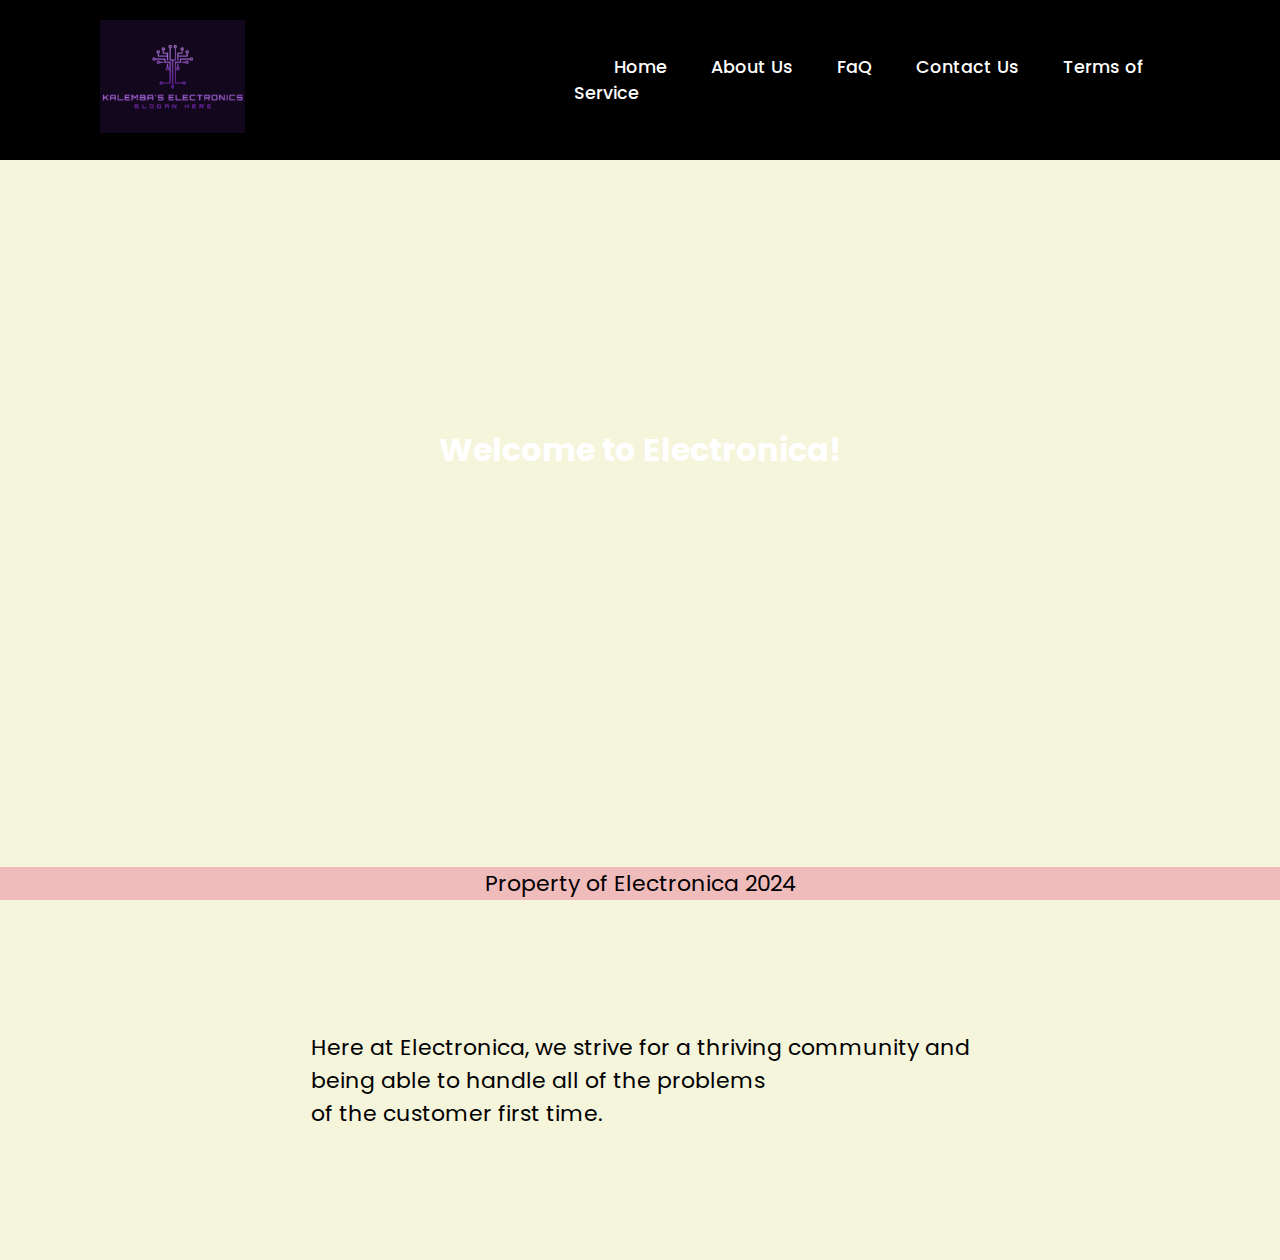
==== index.html @ b2012222 "Add files via upload" ====
<!DOCTYPE html>
<html lang="en">
<head>
    <meta charset="UTF-8">
    <meta http-equiv="X-UA-Compatible" content="IE=edge">
    <meta name="viewport" content="width=device-width, initial-scale=1.0">
    <link rel="stylesheet" href="style.css">
    <title>Home | Electronica</title>
</head>
<body>
    <header>
    <a href="index.html"><img src="Screenshot 2024-05-08 105047.png" class="logo"></a>
    <nav class="navigation">
        <a href="index.html">Home</a>
        <a href="about.html">About Us</a>
        <a href="FAQ.html">FaQ</a>
        <a href="contact.html">Contact Us</a>
        <a href="ToS.html">Terms of Service</a>
    </nav> 
    </header>

    <section class="custom-section">
        <video class="video-background" autoplay loop muted>
            <source src="y2mate.so - Apple HomePod 2 Review_ I'm Confused-gvqZCMGjh3s-720p-1715603608.mp4" type="video/mp4">
            <source src="y2mate.so - Apple HomePod 2 Review_ I'm Confused-gvqZCMGjh3s-720p-1715603608.ogg" type="video/ogg">
            Your browser does not support the video tag
        </video>
    <h1 class="heading">Welcome to Electronica!</h1>
    </section>

    <section class="custom-section2">
        <p>Here at Electronica, we strive for a thriving community and<br>being able to handle all of the problems<br>of the customer first time.</p>
    </section>
    <footer>
        <p>Property of Electronica 2024</p>
    </footer>
</body>
</html>
---- style.css ----
@import url('https://fonts.googleapis.com/css2?family=Poppins:wght@300;400;500;600;700;800;900&display=swap');

*{
    margin: 0;
    padding: 0;
    box-sizing: border-box;
    font-family: 'Poppins', sans-serif;
}
body{
    justify-content: center;
    align-items: center;
    min-height: 100vh;
    background: beige;
    background-size: cover;
    background-position: center;
}
a{
    text-decoration: none;
    width: 500px;
    color: white;
}
h1{
    color: white;
    position: center;
}
header{
    position: fixed;
    top: 0;
    left: 0;
    width: 100%;
    padding: 20px 100px;
    background: none;
    display: flex;
    justify-content: space-between;
    align-items: center;
    z-index: 99;
    background-color: black;
}

.logo{
    width: 145px;
}

.navigation a{
    position: relative;
    font-size: 1.1em;
    color: white;
    text-decoration: none;
    font-weight: 500;
    margin-left: 40px;
}
.custom-section3{
    display: flex;
    justify-content: center;
    align-items: center;
    flex-direction: column;
    min-height: 100vh;
    overflow: hidden;
}

th{
    padding: 23px;
    display: flex;
    flex-direction: column;
}
.messaging{
    margin: 0;
    padding: 0;
    display: flex;
    flex-direction: column;
    align-items: center;
    justify-content: center;
    height: 0vh;
}
#messagingForm {
    background-color: pink;
    padding: 20px;
    border-radius: 8px;
    box-shadow: 0 0 10px rgba(0, 0, 0, 0.1);
    display: block;
}
  
  label {
    display: block;
    margin-bottom: 8px;
  }
  
  input, select {
    width: 100%;
    padding: 8px;
    margin-bottom: 16px;
    box-sizing: border-box;
  }
  
  button {
    background-color: #4caf50;
    color: #fff;
    padding: 10px 15px;
    border: none;
    border-radius: 4px;
    cursor: pointer;
  }
  
  button:hover {
    background-color: #45a049;
  }
  
  #confirmation {
    margin-top: 20px;
  }
  .k img{
    width: 40px;
  }
  footer{
    background-color: rgb(240, 187, 187);
    color: black;
    padding: 0px;
    text-align: center;
    position: fixed;
    bottom: 0;
    width: 100%;
    height: auto;
}

.alert{
  width: 100%;
  background: rgb(0, 255, 106);
  padding: 10px, 20px;
  border-radius: 5px;
  text-align: center;
  font-size: 18px;
  font-weight: 900;
  display:none;
}

.custom-section{
    display: flex;
    justify-content: center;
    align-items: center;
    flex-direction: column;
    min-height: 100vh;
    overflow: hidden;
}
.video-background video{
    width: 100%;
    height: 100%;
    object-fit: cover;
}

.video-background {
    position: absolute;
    top: 0;
    left: 0;
    width: 100%;
    height: 100%;
    object-fit: cover; 
    z-index: -1;
}
.content {
    position: relative; 
    z-index: 1; 
}

.custom-section2{
    display: flex;
    justify-content: center;
    align-items: center;
    flex-direction: column;
    min-height: 40vh;
    overflow: hidden;
}

p{
    font-size: 22px;
}
li{
    font-size: 22px;
}
.text{
    display: flex;
    justify-content: center;
    align-items: center;
    flex-direction: column;
    min-height: 10vh;
    overflow: hidden;
}

.navigation a::after{
    content: '';
    position: absolute;
    left: 0;
    bottom: -6px;
    width: 100%;
    height: 3px;
    background: white;
    border-radius: 5px;
    transform: scaleX(0);
    transform-origin: right;
    transition: transform .5s;
}
.navigation a:hover{
    transition: .5s;
}

.navigation a:hover::after{
    transform-origin: left;
    transform: scaleX(1);
}
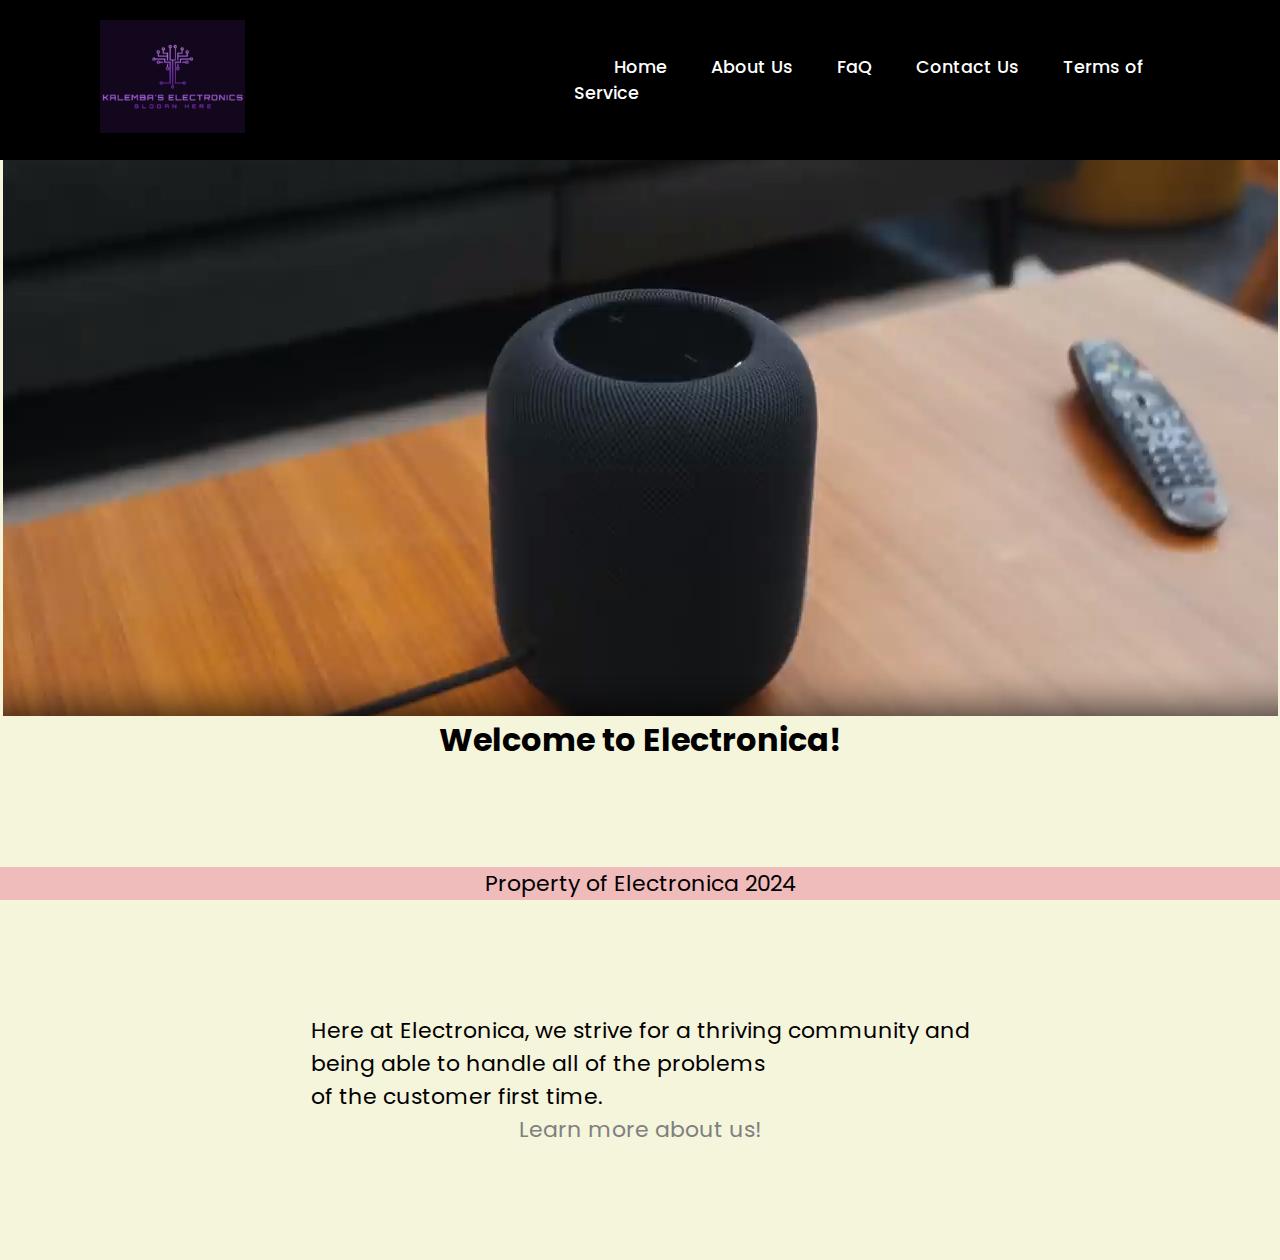
==== commit cf0cde71: "Update index.html" ====
--- a/index.html
+++ b/index.html
@@ -20,19 +20,16 @@
     </header>
 
     <section class="custom-section">
-        <video class="video-background" autoplay loop muted>
-            <source src="y2mate.so - Apple HomePod 2 Review_ I'm Confused-gvqZCMGjh3s-720p-1715603608.mp4" type="video/mp4">
-            <source src="y2mate.so - Apple HomePod 2 Review_ I'm Confused-gvqZCMGjh3s-720p-1715603608.ogg" type="video/ogg">
-            Your browser does not support the video tag
-        </video>
+        <img src="image.png">
     <h1 class="heading">Welcome to Electronica!</h1>
     </section>
 
     <section class="custom-section2">
         <p>Here at Electronica, we strive for a thriving community and<br>being able to handle all of the problems<br>of the customer first time.</p>
+        <p><a href="about.html">Learn more about us!</a></p>
     </section>
     <footer>
         <p>Property of Electronica 2024</p>
     </footer>
 </body>
-</html>+</html>
--- a/style.css
+++ b/style.css
@@ -17,10 +17,13 @@
 a{
     text-decoration: none;
     width: 500px;
-    color: white;
+    color: gray;
+}
+a:hover{
+    text-decoration: underline;
 }
 h1{
-    color: white;
+    color: black;
     position: center;
 }
 header{
@@ -36,7 +39,6 @@
     z-index: 99;
     background-color: black;
 }
-
 .logo{
     width: 145px;
 }
